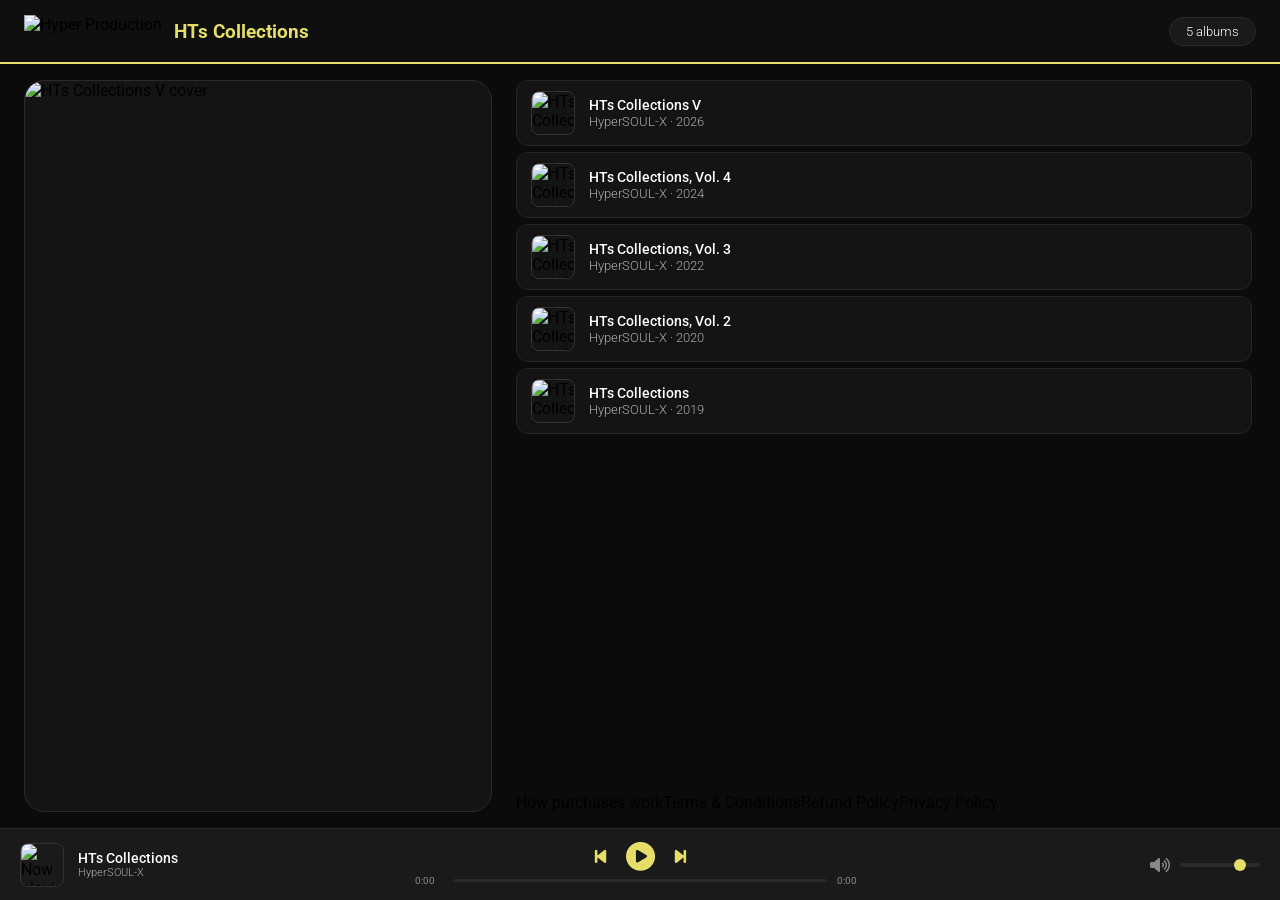
==== index.html @ 8c73937f "Add purchase and policy links below album list" ====
<!DOCTYPE html>
<html lang="en">
<head>
  <meta charset="UTF-8" />
  <meta name="viewport" content="width=device-width, initial-scale=1.0, maximum-scale=1.0, user-scalable=no, viewport-fit=cover" />

  <!-- ============================================================
       BASIC SEO
  ============================================================ -->
  <title>HTs Collections · Music Player by HyperSOUL-X</title>
  <meta name="description" content="Stream the HTs Collections albums. HyperSOUL-X · Afro House music. 5 albums, 65 tracks." />
  <meta name="keywords" content="HTs Collections, HyperSOUL-X, Afro House, music player, South African music" />
  <meta name="author" content="Hyper Production (SA)" />
  <link rel="canonical" href="https://htcoll.shop" />

  <!-- ============================================================
       FAVICON (from repo)
  ============================================================ -->
  <link rel="icon" type="image/png" sizes="512x512" href="/images/icon-512x512.png" />
  <link rel="icon" type="image/png" sizes="192x192" href="/images/icon-192x192.png" />
  <link rel="apple-touch-icon" href="/images/icon-192x192.png" />

  <!-- ============================================================
       OPEN GRAPH (Facebook, WhatsApp, etc.) - HTC5
  ============================================================ -->
  <meta property="og:title" content="HTs Collections Music Player" />
  <meta property="og:description" content="Stream HTs Collections by HyperSOUL-X. Afro House music." />
  <meta property="og:image" content="https://cdn.htcoll.shop/images/HTC5.jpg" />
  <meta property="og:image:width" content="1200" />
  <meta property="og:image:height" content="630" />
  <meta property="og:url" content="https://htcoll.shop" />
  <meta property="og:type" content="website" />
  <meta property="og:site_name" content="HTs Collections" />

  <!-- ============================================================
       TWITTER CARD - HTC5
  ============================================================ -->
  <meta name="twitter:card" content="summary_large_image" />
  <meta name="twitter:title" content="HTs Collections Music Player" />
  <meta name="twitter:description" content="Stream HTs Collections by HyperSOUL-X. Afro House music." />
  <meta name="twitter:image" content="https://cdn.htcoll.shop/images/HTC5.jpg" />

  <!-- ============================================================
       PWA MANIFEST
  ============================================================ -->
  <link rel="manifest" href="/manifest.json" />

  <!-- ============================================================
       THEME COLORS
  ============================================================ -->
  <meta name="theme-color" content="#0b0b0b" />
  <meta name="apple-mobile-web-app-capable" content="yes" />
  <meta name="apple-mobile-web-app-status-bar-style" content="black" />
  <meta name="apple-mobile-web-app-title" content="HTs Player" />

  <!-- ============================================================
       FONTS & STYLES
  ============================================================ -->
  <link rel="preconnect" href="https://fonts.googleapis.com" />
  <link rel="preconnect" href="https://fonts.gstatic.com" crossorigin />
  <link href="https://fonts.googleapis.com/css2?family=Roboto:wght@300;400;500;700;900&display=swap" rel="stylesheet" />
  <link rel="stylesheet" href="https://cdnjs.cloudflare.com/ajax/libs/font-awesome/6.0.0-beta3/css/all.min.css" />
  <link rel="stylesheet" href="style.css" />
</head>
<body>

  <!-- ============================================================
       HEADER
  ============================================================ -->
  <header>
    <div class="header-left">
      <img src="https://hyperproduction.co.za/logo/HPSA-gold.png" alt="Hyper Production" id="logo" />
      <span id="brandName">HTs Collections</span>
    </div>
    <button id="backBtn"><i class="fas fa-arrow-left"></i> Back</button>
    <span id="headerBadge">5 albums</span>
  </header>

  <!-- ============================================================
       MAIN CONTENT
  ============================================================ -->
  <main id="main">

    <!-- LEFT: ART SECTION -->
    <section class="art-section" id="artSection">
      <div class="art-wrap" id="artWrap">
        <img id="artImg" src="https://cdn.htcoll.shop/images/HTC5.jpg" alt="HTs Collections V cover" />
      </div>
      <div class="art-buy-container" id="artBuyContainer" style="display:none;">
        <button class="buy-btn" id="artBuyBtn"><i class="fas fa-shopping-cart"></i> Buy Now</button>
        <span class="buy-price" id="artBuyPrice">R150</span>
      </div>
    </section>

    <!-- RIGHT: LIST SECTION -->
    <section class="list-section" id="listSection">
      <div id="albumList"></div>
      <nav id="policyLinks" aria-label="Purchase information">
        <a href="/how-purchases-work" data-info-page="how-purchases-work">How purchases work</a>
        <a href="/terms" data-info-page="terms">Terms &amp; Conditions</a>
        <a href="/refund-policy" data-info-page="refund-policy">Refund Policy</a>
        <a href="/privacy-policy" data-info-page="privacy-policy">Privacy Policy</a>
      </nav>
      <article id="infoPage" aria-live="polite" style="display:none;"></article>
      <div id="tracklistWrap" style="display:none;">
        <div id="tracklistHeader">
          <span id="tlTitle">HTs Collections</span>
          <span id="tlArtist">HyperSOUL-X · 2019</span>
          <button class="buy-btn-small" id="tlBuyBtn" style="display:none;"><i class="fas fa-shopping-cart"></i> Buy</button>
        </div>
        <div id="tracklist"></div>
      </div>
    </section>

  </main>

  <!-- ============================================================
       PC FOOTER
  ============================================================ -->
  <footer id="pcFooter">
    <div class="footer-left">
      <img id="footerArt" src="https://cdn.htcoll.shop/images/HTC5.jpg" alt="Now playing" />
      <div class="footer-info">
        <div id="footerTitle">HTs Collections</div>
        <div id="footerArtist">HyperSOUL-X</div>
      </div>
    </div>
    <div class="footer-center">
      <div class="footer-controls">
        <i class="fas fa-step-backward" id="footerPrev"></i>
        <i class="fas fa-play-circle" id="footerPlay"></i>
        <i class="fas fa-step-forward" id="footerNext"></i>
      </div>
      <div class="footer-progress">
        <span id="footerCur">0:00</span>
        <div class="footer-progress-bar" id="footerProgress"><div class="footer-progress-fill" id="footerFill"></div></div>
        <span id="footerTot">0:00</span>
      </div>
    </div>
    <div class="footer-right">
      <i class="fas fa-volume-up" id="volumeIcon"></i>
      <input type="range" id="volumeSlider" min="0" max="1" step="0.01" value="0.8" />
    </div>
  </footer>

  <!-- ============================================================
       MOBILE FOOTER
  ============================================================ -->
  <div id="playerMobile">
    <div class="pm-left">
      <img id="pmArt" src="https://cdn.htcoll.shop/images/HTC5.jpg" alt="Now playing" />
      <div class="pm-info">
        <div id="pmTitle">HTs Collections</div>
        <div id="pmArtist">HyperSOUL-X</div>
      </div>
    </div>
    <div class="pm-controls">
      <i class="fas fa-play-circle" id="pmPlay"></i>
      <i class="fas fa-forward" id="pmNext"></i>
    </div>
    <div class="pm-expand" id="pmExpand"><i class="fas fa-chevron-up"></i></div>
  </div>

  <!-- ============================================================
       FULL PLAYER OVERLAY
  ============================================================ -->
  <div id="playerFull">
    <div class="pf-header"><i class="fas fa-chevron-down" id="pfClose"></i><span>Now Playing</span><i class="fas fa-ellipsis-h"></i></div>
    <img id="pfArt" src="https://cdn.htcoll.shop/images/HTC5.jpg" alt="Now playing" />
    <div class="pf-info"><div id="pfTitle">HTs Collections</div><div id="pfArtist">HyperSOUL-X</div></div>
    <div class="pf-bar"><span id="pfCur">0:00</span><div class="pf-progress" id="pfProgress"><div class="pf-fill" id="pfFill"></div></div><span id="pfTot">0:00</span></div>
    <div class="pf-btns">
      <i class="fas fa-step-backward" id="pfPrev"></i>
      <i class="fas fa-play-circle" id="pfPlay"></i>
      <i class="fas fa-step-forward" id="pfNext"></i>
    </div>
  </div>

  <!-- ============================================================
       SERVICE WORKER REGISTRATION
  ============================================================ -->
  <script>
  if ('serviceWorker' in navigator) {
    // One-shot cleanup of any previously-installed SW + caches.
    if (!localStorage.getItem('sw-cleaned-v7')) {
      navigator.serviceWorker.getRegistrations().then(regs => {
        regs.forEach(reg => reg.unregister());
      });
      if (window.caches) {
        caches.keys().then(names => names.forEach(n => caches.delete(n)));
      }
      localStorage.setItem('sw-cleaned-v7', '1');
      // Reload once so the fresh SW installs cleanly.
      location.reload();
    } else {
      window.addEventListener('load', () => {
        navigator.serviceWorker.register('/sw.js')
          .then(reg => console.log('✅ SW registered:', reg.scope))
          .catch(err => console.warn('⚠️ SW registration failed:', err));
      });
    }
  }
</script>
  <!-- ============================================================
       MAIN PLAYER SCRIPT
  ============================================================ -->
  <script src="player.js"></script>

</body>
</html>
---- style.css ----
*{margin:0;padding:0;box-sizing:border-box;font-family:'Roboto',-apple-system,sans-serif;-webkit-tap-highlight-color:transparent}
/* Prevent browser selection/tap flashes on player controls. */
button,.album-item,.track-item,.footer-controls i,.pm-controls i,.pm-expand,.pf-header i,.pf-btns i,.footer-progress-bar,.pf-progress,#volumeIcon{ -webkit-tap-highlight-color:transparent; user-select:none; -webkit-user-select:none; }
button:focus,button:focus-visible{outline:none;}
a{color:inherit;text-decoration:none}
html,body{height:100%;background:#0b0b0b;overflow:hidden}
body{display:flex;flex-direction:column;padding:0}

header{display:flex;justify-content:space-between;align-items:center;border-bottom:2px solid #e5de69;padding:14px 24px;flex-shrink:0;min-height:64px;background:#0f0f0f;z-index:10;position:sticky;top:0}
.header-left{display:flex;align-items:center;gap:12px}
#logo{height:32px;width:auto;object-fit:contain}
#brandName{color:#e5de69;font-size:1.2rem;font-weight:700}
#backBtn{background:none;border:none;color:#e5de69;font-size:.9rem;font-weight:600;cursor:pointer;padding:6px 14px;border-radius:20px;display:none}
#backBtn:hover{background:#1e1d12}
#backBtn i{margin-right:6px}
#headerBadge{color:#fff;font-size:.8rem;background:#1a1a1a;padding:6px 16px;border-radius:30px;border:1px solid #2a2a2a;font-weight:300}

main{display:flex;gap:24px;flex:1;min-height:0;padding:16px 24px;overflow:hidden}

/* LEFT: ART */
.art-section{flex:0 0 38%;display:flex;flex-direction:column;gap:12px;min-width:0;height:100%;overflow:hidden}
.art-wrap{position:relative;width:100%;height:100%;border-radius:20px;overflow:hidden;background:#141414;border:1px solid #2a2a2a;flex:1;min-height:0}
.art-wrap img{width:100%;height:100%;object-fit:contain}

.countdown-overlay{position:absolute;top:0;left:0;right:0;bottom:0;background:rgba(0,0,0,.8);display:flex;flex-direction:column;justify-content:center;align-items:center;text-align:center;padding:20px;backdrop-filter:blur(4px)}
.countdown-icon{color:#e5de69;font-size:2rem;margin-bottom:8px}
.countdown-badge{color:#e5de69;font-size:.8rem;font-weight:700;letter-spacing:2px;background:#1e1d12;padding:4px 20px;border-radius:40px;border:1px solid #e5de69;margin-bottom:10px}
.countdown-timer{display:flex;gap:12px;margin:8px 0}
.countdown-block{display:flex;flex-direction:column;align-items:center;min-width:50px}
.countdown-number{color:#fff;font-size:2rem;font-weight:700;line-height:1}
.countdown-label{color:#999;font-size:.55rem;text-transform:uppercase;letter-spacing:1px;margin-top:2px;font-weight:300}
.countdown-sub{color:#aaa;font-size:.85rem}
.countdown-overlay small{color:#888;font-size:.75rem}

/* BUY BUTTON */
.art-buy-container{display:flex;align-items:center;justify-content:center;gap:14px;padding:6px 0 0 0;flex-shrink:0}
.art-buy-container.hidden{display:none !important}
.art-buy-container .buy-btn{background:#e5de69;color:#0f0f0f;border:none;padding:8px 20px;border-radius:40px;font-size:.85rem;font-weight:700;cursor:pointer;display:flex;align-items:center;gap:10px}
.art-buy-container .buy-btn:hover{background:#f5ee79;transform:scale(1.02)}
.art-buy-container .buy-price{color:#e5de69;font-size:.9rem;font-weight:700}

/* RIGHT: LIST */
.list-section{flex:1;display:flex;flex-direction:column;min-width:0;overflow:hidden;height:100%}
#albumList{display:flex;flex-direction:column;gap:6px;overflow-y:auto;padding-right:4px;flex:1}
.album-item{display:flex;align-items:center;gap:14px;padding:10px 14px;background:#141414;border-radius:12px;border:1px solid #262626;cursor:pointer;transition:.2s;flex-shrink:0}
.album-item:hover{background:#1d1d1d;border-color:#e5de6960}
.album-item .ai-art{width:44px;height:44px;border-radius:8px;overflow:hidden;flex-shrink:0;border:1px solid #333}
.album-item .ai-art img{width:100%;height:100%;object-fit:cover}
.album-item .ai-info{flex:1;min-width:0}
.album-item .ai-info .ai-title{color:#fff;font-weight:500;font-size:.9rem;white-space:nowrap;overflow:hidden;text-overflow:ellipsis}
.album-item .ai-info .ai-artist{color:#aaa;font-size:.8rem;white-space:nowrap;overflow:hidden;text-overflow:ellipsis;font-weight:300}
.album-item .ai-badge{color:#e5de69;font-size:.7rem;font-weight:700;background:#1e1d12;padding:2px 10px;border-radius:12px;border:1px solid #e5de6940;flex-shrink:0}
.album-item .ai-cart{color:#e5de69;font-size:1rem;opacity:0;transition:.2s;cursor:pointer;flex-shrink:0}
.album-item:hover .ai-cart{opacity:.6}
.album-item .ai-cart:hover{opacity:1!important;transform:scale(1.1)}
.album-item .ai-play{color:#e5de69;font-size:1.2rem;opacity:0;transition:.2s}
.album-item:hover .ai-play{opacity:.5}

#tracklistWrap{display:none;flex-direction:column;flex:1;min-height:0;background:#141414;border-radius:12px;border:1px solid #262626;overflow:hidden}
#tracklistHeader{display:flex;align-items:center;gap:12px;padding:10px 16px;background:#1a1a1a;border-bottom:1px solid #262626;flex-shrink:0;flex-wrap:wrap}
#tlTitle{color:#fff;font-weight:500;font-size:.95rem}
#tlArtist{color:#aaa;font-size:.8rem;font-weight:300}
.buy-btn-small{background:#e5de69;color:#0f0f0f;border:none;padding:4px 14px;border-radius:30px;font-size:.7rem;font-weight:700;cursor:pointer;display:flex;align-items:center;gap:6px;margin-left:auto;flex-shrink:0}
.buy-btn-small.hidden{display:none !important}
.buy-btn-small:hover{background:#f5ee79;transform:scale(1.02)}
#tracklist{flex:1;overflow-y:auto;padding:4px 0}
.track-item{display:flex;align-items:center;gap:12px;padding:8px 14px;cursor:pointer;transition:.15s;border-bottom:1px solid #1a1a1a;flex-shrink:0}
.track-item:hover{background:#1d1d1d}
.track-item.active{background:#1a1910;border-left:3px solid #e5de69}
.track-item .ti-play{color:#e5de69;font-size:1rem;width:20px;text-align:center;flex-shrink:0}
.track-item .ti-info{flex:1;min-width:0}
.track-item .ti-info .ti-title{color:#fff;font-weight:500;font-size:.85rem;white-space:nowrap;overflow:hidden;text-overflow:ellipsis}
.track-item .ti-info .ti-artist{color:#aaa;font-size:.75rem;white-space:nowrap;overflow:hidden;text-overflow:ellipsis;font-weight:300}
.track-item.active .ti-info .ti-title{color:#e5de69}
.track-item .ti-dur{color:#666;font-size:.7rem;flex-shrink:0}
.track-item.locked{opacity:.5;cursor:default;pointer-events:none}

/* PC FOOTER */
#pcFooter{display:flex;align-items:center;justify-content:space-between;padding:10px 20px;background:#1a1a1a;border-top:1px solid #2a2a2a;flex-shrink:0;gap:16px;min-height:72px;position:sticky;bottom:0;z-index:10;width:100%;margin-top:auto}
.footer-left{display:flex;align-items:center;gap:14px;min-width:160px;flex:0 0 28%}
#footerArt{width:44px;height:44px;border-radius:8px;object-fit:cover;border:1px solid #333}
.footer-info{display:flex;flex-direction:column;min-width:0}
#footerTitle{color:#fff;font-size:.85rem;font-weight:500;white-space:nowrap;overflow:hidden;text-overflow:ellipsis}
#footerArtist{color:#aaa;font-size:.7rem;white-space:nowrap;overflow:hidden;text-overflow:ellipsis;font-weight:300}
.footer-center{flex:1;display:flex;flex-direction:column;align-items:center;gap:4px;min-width:0;padding:0 16px}
.footer-controls{display:flex;align-items:center;gap:20px;color:#e5de69}
.footer-controls i{font-size:1.1rem;cursor:pointer}
.footer-controls i:nth-child(2){font-size:1.8rem}
.footer-progress{display:flex;align-items:center;gap:10px;width:100%;max-width:450px}
#footerCur,#footerTot{color:#888;font-size:.6rem;min-width:28px}
.footer-progress-bar{flex:1;height:3px;background:#2a2a2a;border-radius:2px;overflow:hidden;cursor:pointer}
.footer-progress-fill{height:100%;background:#e5de69;border-radius:2px;width:0%}
.footer-right{flex:0 0 28%;display:flex;align-items:center;justify-content:flex-end;gap:10px;min-width:100px}
#volumeIcon{color:#888;font-size:1rem;cursor:pointer}
#volumeSlider{width:80px;height:4px;-webkit-appearance:none;background:#2a2a2a;border-radius:2px;outline:none;cursor:pointer}
#volumeSlider::-webkit-slider-thumb{-webkit-appearance:none;width:12px;height:12px;border-radius:50%;background:#e5de69;cursor:pointer}

/* MOBILE FOOTER - ALWAYS VISIBLE ON MOBILE */
#playerMobile{display:none;background:#1a1a1a;padding:10px 14px;border-top:1px solid #2a2a2a;align-items:center;justify-content:space-between;z-index:10;min-height:60px;gap:10px;flex-shrink:0;margin-top:auto;width:100%}
.pm-left{display:flex;align-items:center;gap:12px;flex:1;min-width:0}
.pm-left img{width:40px;height:40px;border-radius:8px;object-fit:cover;border:1px solid #333}
.pm-info{flex:1;min-width:0;height:40px;display:flex;flex-direction:column;justify-content:center;overflow:hidden}
#pmTitle{color:#fff;font-weight:500;font-size:.8rem;white-space:nowrap;overflow:hidden;text-overflow:ellipsis;width:100%}
#pmTitle.scroll{animation:scroll-title 12s linear infinite;width:fit-content;max-width:none;padding-right:30px}
#pmArtist{color:#aaa;font-size:.65rem;white-space:nowrap;overflow:hidden;text-overflow:ellipsis;width:100%;font-weight:300}
#pmArtist.scroll{animation:scroll-title 12s linear infinite;width:fit-content;max-width:none;padding-right:30px}
@keyframes scroll-title{0%{transform:translateX(0)}100%{transform:translateX(-50%)}}
.pm-controls{display:flex;align-items:center;gap:14px;color:#e5de69;flex-shrink:0}
.pm-controls i{font-size:1.4rem;cursor:pointer}
.pm-expand{color:#666;padding:0 4px;cursor:pointer;flex-shrink:0}

#playerFull{display:none;position:fixed;top:0;left:0;right:0;bottom:0;background:#0f0f0f;flex-direction:column;padding:20px 24px 30px;z-index:1000}
#playerFull.active{display:flex}
.pf-header{display:flex;justify-content:space-between;align-items:center;padding-bottom:16px;color:#fff;flex-shrink:0}
.pf-header i{font-size:1.4rem;cursor:pointer;color:#888}
.pf-header span{font-weight:500;color:#fff}
#playerFull img{width:100%;max-width:320px;aspect-ratio:1;margin:0 auto 16px;border-radius:20px;object-fit:cover;border:1px solid #2a2a2a}
.pf-info{text-align:center;margin-bottom:12px;flex-shrink:0}
#pfTitle{color:#fff;font-size:1rem;font-weight:500}
#pfArtist{color:#aaa;font-size:.8rem;font-weight:300}
.pf-bar{display:flex;align-items:center;gap:12px;margin-bottom:16px;flex-shrink:0}
.pf-bar span{color:#888;font-size:.65rem;min-width:32px}
.pf-progress{flex:1;height:4px;background:#2a2a2a;border-radius:2px;overflow:hidden;cursor:pointer}
.pf-fill{height:100%;background:#e5de69;border-radius:2px;width:0%}
.pf-btns{display:flex;justify-content:center;align-items:center;gap:28px;color:#e5de69;flex-shrink:0}
.pf-btns i{font-size:1.8rem;cursor:pointer}
.pf-btns i:first-child,.pf-btns i:last-child{font-size:1.2rem;opacity:.7}
.pf-btns i:nth-child(2){font-size:2.8rem}

#albumList::-webkit-scrollbar,#tracklist::-webkit-scrollbar{width:3px}
#albumList::-webkit-scrollbar-track,#tracklist::-webkit-scrollbar-track{background:#1a1a1a}
#albumList::-webkit-scrollbar-thumb,#tracklist::-webkit-scrollbar-thumb{background:#e5de69;border-radius:10px}

/* ============================================================
   RESPONSIVE
   ============================================================ */
@media(max-width:860px){
  body{padding:0}
  header{padding:10px 16px;min-height:56px}
  #logo{height:24px}
  #brandName{font-size:1rem}
  #headerBadge{font-size:.65rem;padding:4px 10px}
  #backBtn{font-size:.8rem;padding:4px 10px}
  main{flex-direction:column;padding:12px 16px;gap:12px;overflow:hidden;flex:1;height:auto;min-height:0}
  .art-section{flex:0 0 auto;width:100%;max-width:280px;margin:0 auto;height:auto}
  .art-wrap{height:280px;border-radius:16px}
  .countdown-number{font-size:1.6rem;min-width:36px}
  .countdown-block{min-width:38px}
  .countdown-timer{gap:6px}
  .countdown-badge{font-size:.7rem;padding:3px 14px}
  .art-buy-container{padding:6px 0}
  .buy-btn{padding:8px 18px;font-size:.85rem}
  .buy-price{font-size:.85rem}
  .list-section{flex:1;min-height:0;height:auto}
  #albumList{flex:1;gap:4px;min-height:0}
  .album-item{padding:6px 10px}
  .album-item .ai-art{width:32px;height:32px}
  .album-item .ai-info .ai-title{font-size:.75rem}
  .album-item .ai-info .ai-artist{font-size:.65rem}
  #tracklistWrap{flex:1;min-height:0}
  #tracklistHeader{padding:6px 10px}
  #tlTitle{font-size:.8rem}
  #tlArtist{font-size:.65rem}
  .buy-btn-small{padding:3px 10px;font-size:.6rem}
  .track-item{padding:5px 10px}
  .track-item .ti-info .ti-title{font-size:.75rem}
  .track-item .ti-info .ti-artist{font-size:.65rem}
  /* PC FOOTER HIDDEN */
  #pcFooter{display:none !important}
  /* MOBILE FOOTER VISIBLE */
  #playerMobile{display:flex !important;position:sticky;bottom:0;margin-top:auto;padding-bottom:env(safe-area-inset-bottom,10px)}
  #pmTitle{font-size:.75rem}
  #pmArtist{font-size:.6rem}
  .pm-controls i{font-size:1.2rem}
}

@media(max-width:480px){
  header{padding:8px 12px;min-height:48px}
  #logo{height:20px}
  #brandName{font-size:.85rem}
  #headerBadge{font-size:.55rem;padding:3px 8px}
  #backBtn{font-size:.7rem;padding:3px 8px}
  main{padding:8px 12px;gap:8px}
  .art-section{max-width:220px}
  .art-wrap{height:220px}
  .countdown-number{font-size:1.2rem;min-width:28px}
  .countdown-block{min-width:30px}
  .countdown-timer{gap:4px}
  .buy-btn{padding:6px 14px;font-size:.75rem}
  .buy-price{font-size:.75rem}
  .album-item .ai-art{width:28px;height:28px}
  .album-item .ai-info .ai-title{font-size:.7rem}
  .track-item .ti-info .ti-title{font-size:.7rem}
  .track-item .ti-info .ti-artist{font-size:.6rem}
  #playerMobile{padding:6px 10px;min-height:50px}
  .pm-left img{width:32px;height:32px}
  #pmTitle{font-size:.7rem}
  #pmArtist{font-size:.55rem}
  .pm-controls i{font-size:1.1rem}
}
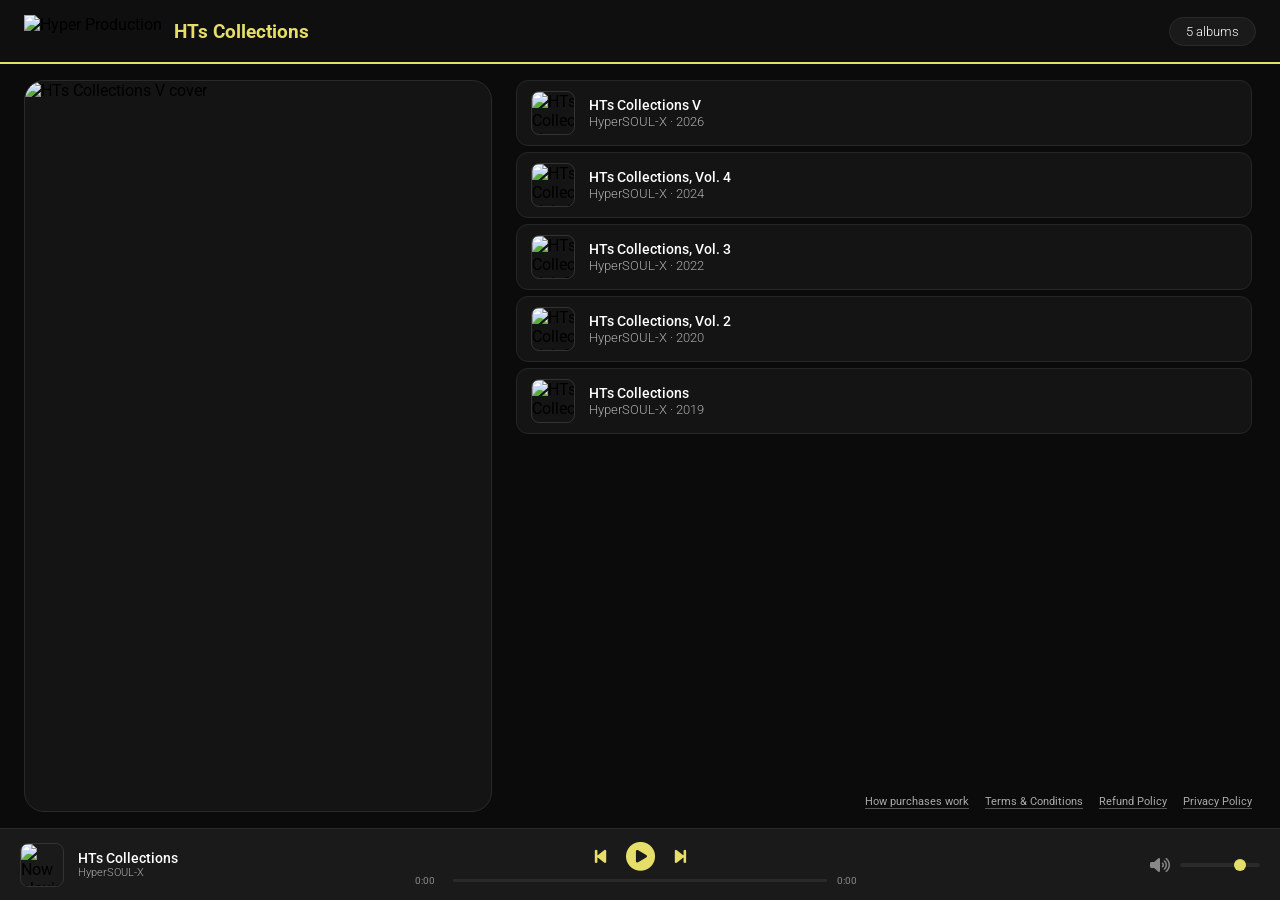
==== commit 7cb821cc: "Bump one-time service worker cleanup marker to v8" ====
--- a/index.html
+++ b/index.html
@@ -182,14 +182,14 @@
   <script>
   if ('serviceWorker' in navigator) {
     // One-shot cleanup of any previously-installed SW + caches.
-    if (!localStorage.getItem('sw-cleaned-v7')) {
+    if (!localStorage.getItem('sw-cleaned-v8')) {
       navigator.serviceWorker.getRegistrations().then(regs => {
         regs.forEach(reg => reg.unregister());
       });
       if (window.caches) {
         caches.keys().then(names => names.forEach(n => caches.delete(n)));
       }
-      localStorage.setItem('sw-cleaned-v7', '1');
+      localStorage.setItem('sw-cleaned-v8', '1');
       // Reload once so the fresh SW installs cleanly.
       location.reload();
     } else {
--- a/style.css
+++ b/style.css
@@ -198,3 +198,25 @@
   #pmArtist{font-size:.55rem}
   .pm-controls i{font-size:1.1rem}
 }
+
+/* In-player information links and simple policy pages */
+#policyLinks{display:flex;align-items:center;justify-content:flex-end;flex-wrap:wrap;gap:8px 16px;padding:10px 4px 4px;flex-shrink:0}
+#policyLinks a{color:#aaa;font-size:.7rem;text-decoration:underline;text-decoration-color:#555;text-underline-offset:3px;white-space:nowrap}
+#policyLinks a:hover{color:#e5de69;text-decoration-color:#e5de69}
+#infoPage{flex:1;min-height:0;overflow-y:auto;background:#141414;border:1px solid #262626;border-radius:12px;padding:24px;color:#ddd}
+#infoPage h1{color:#e5de69;font-size:1.25rem;font-weight:700;margin-bottom:18px}
+#infoPage .info-copy{max-width:760px;font-size:.9rem;line-height:1.7}
+#infoPage .info-copy p{margin:0 0 14px}
+#infoPage .info-copy h3{color:#fff;font-size:.95rem;margin:18px 0 6px}
+#infoPage .info-copy ol,#infoPage .info-copy ul{padding-left:22px;margin:0 0 16px}
+#infoPage .info-copy li{padding-left:4px;margin-bottom:7px}
+body.info-mode main{display:block}
+body.info-mode #listSection{height:100%;width:100%;min-width:0}
+body.info-mode #infoPage{height:100%}
+@media(max-width:860px){
+ #policyLinks{justify-content:center;gap:8px 14px;padding:10px 2px 12px}
+ #policyLinks a{font-size:.68rem}
+ #infoPage{padding:18px 16px}
+ #infoPage h1{font-size:1.1rem}
+ #infoPage .info-copy{font-size:.82rem;line-height:1.65}
+}
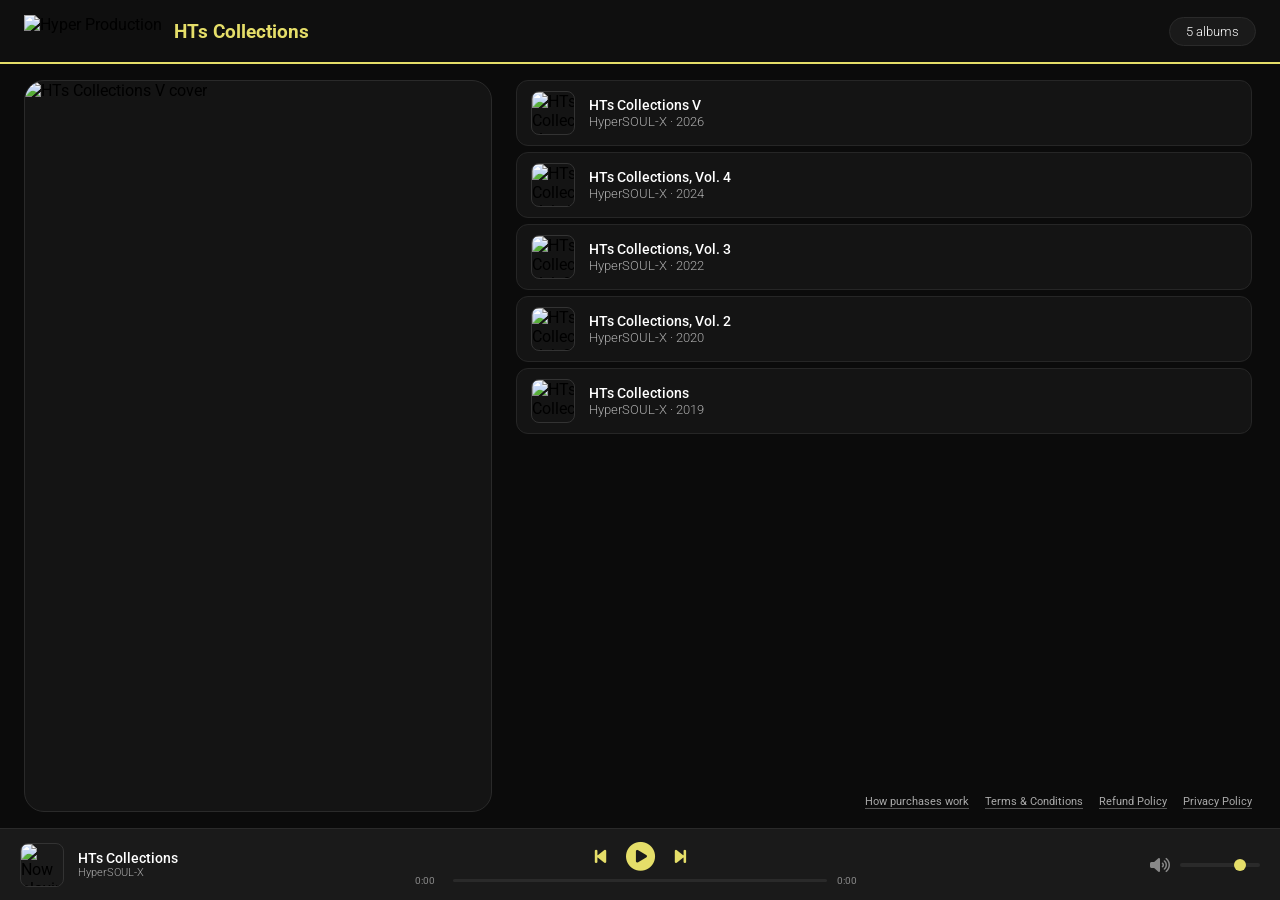
==== commit b2cd0b7c: "Bump one-time service worker cleanup marker to v9" ====
--- a/index.html
+++ b/index.html
@@ -182,14 +182,14 @@
   <script>
   if ('serviceWorker' in navigator) {
     // One-shot cleanup of any previously-installed SW + caches.
-    if (!localStorage.getItem('sw-cleaned-v8')) {
+    if (!localStorage.getItem('sw-cleaned-v9')) {
       navigator.serviceWorker.getRegistrations().then(regs => {
         regs.forEach(reg => reg.unregister());
       });
       if (window.caches) {
         caches.keys().then(names => names.forEach(n => caches.delete(n)));
       }
-      localStorage.setItem('sw-cleaned-v8', '1');
+      localStorage.setItem('sw-cleaned-v9', '1');
       // Reload once so the fresh SW installs cleanly.
       location.reload();
     } else {
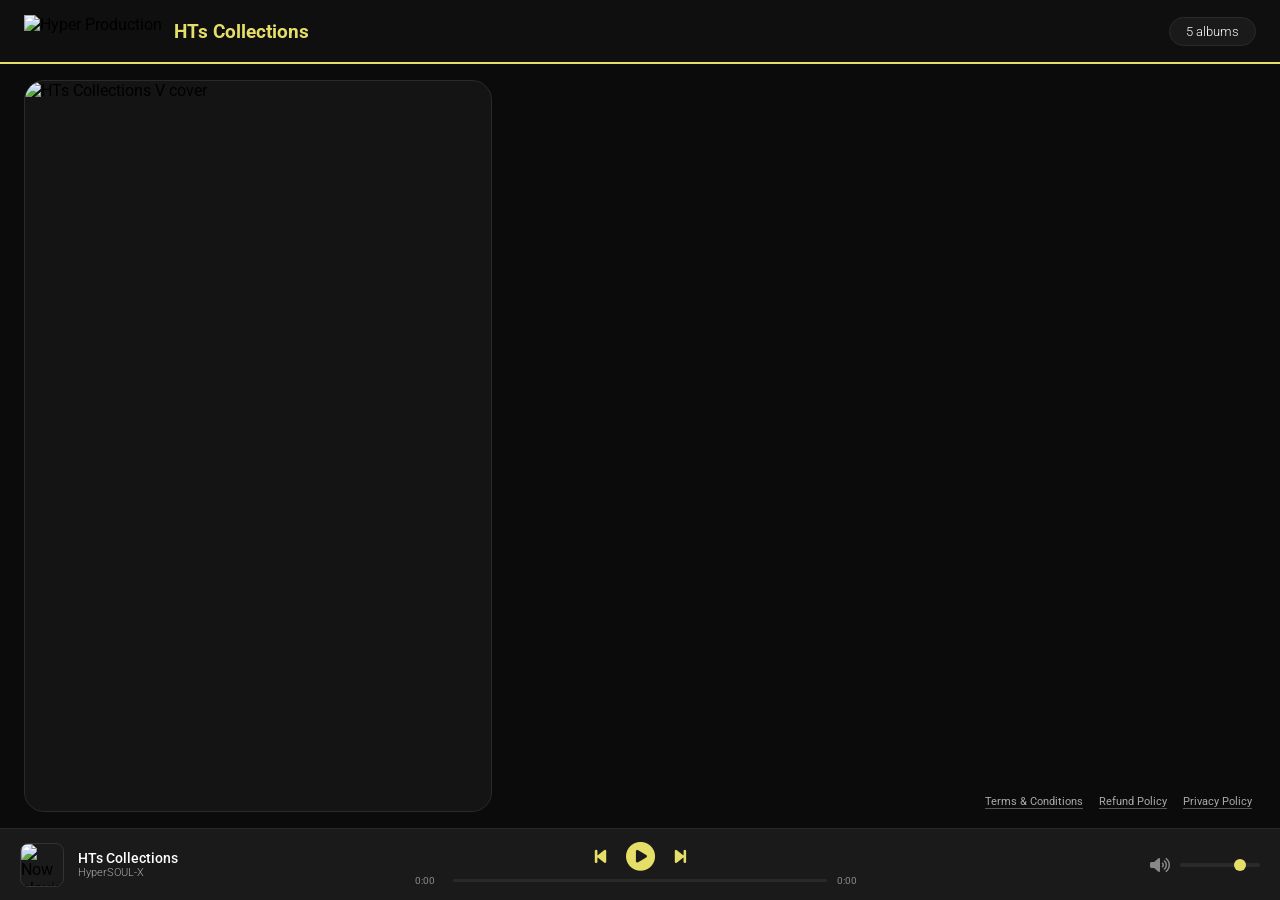
==== commit b19d2f8e: "Keep only three policy links on main page" ====
--- a/index.html
+++ b/index.html
@@ -96,10 +96,9 @@
     <section class="list-section" id="listSection">
       <div id="albumList"></div>
       <nav id="policyLinks" aria-label="Purchase information">
-        <a href="/how-purchases-work" data-info-page="how-purchases-work">How purchases work</a>
-        <a href="/terms" data-info-page="terms">Terms &amp; Conditions</a>
-        <a href="/refund-policy" data-info-page="refund-policy">Refund Policy</a>
-        <a href="/privacy-policy" data-info-page="privacy-policy">Privacy Policy</a>
+        <a href="/terms">Terms &amp; Conditions</a>
+        <a href="/refund-policy">Refund Policy</a>
+        <a href="/privacy-policy">Privacy Policy</a>
       </nav>
       <article id="infoPage" aria-live="polite" style="display:none;"></article>
       <div id="tracklistWrap" style="display:none;">
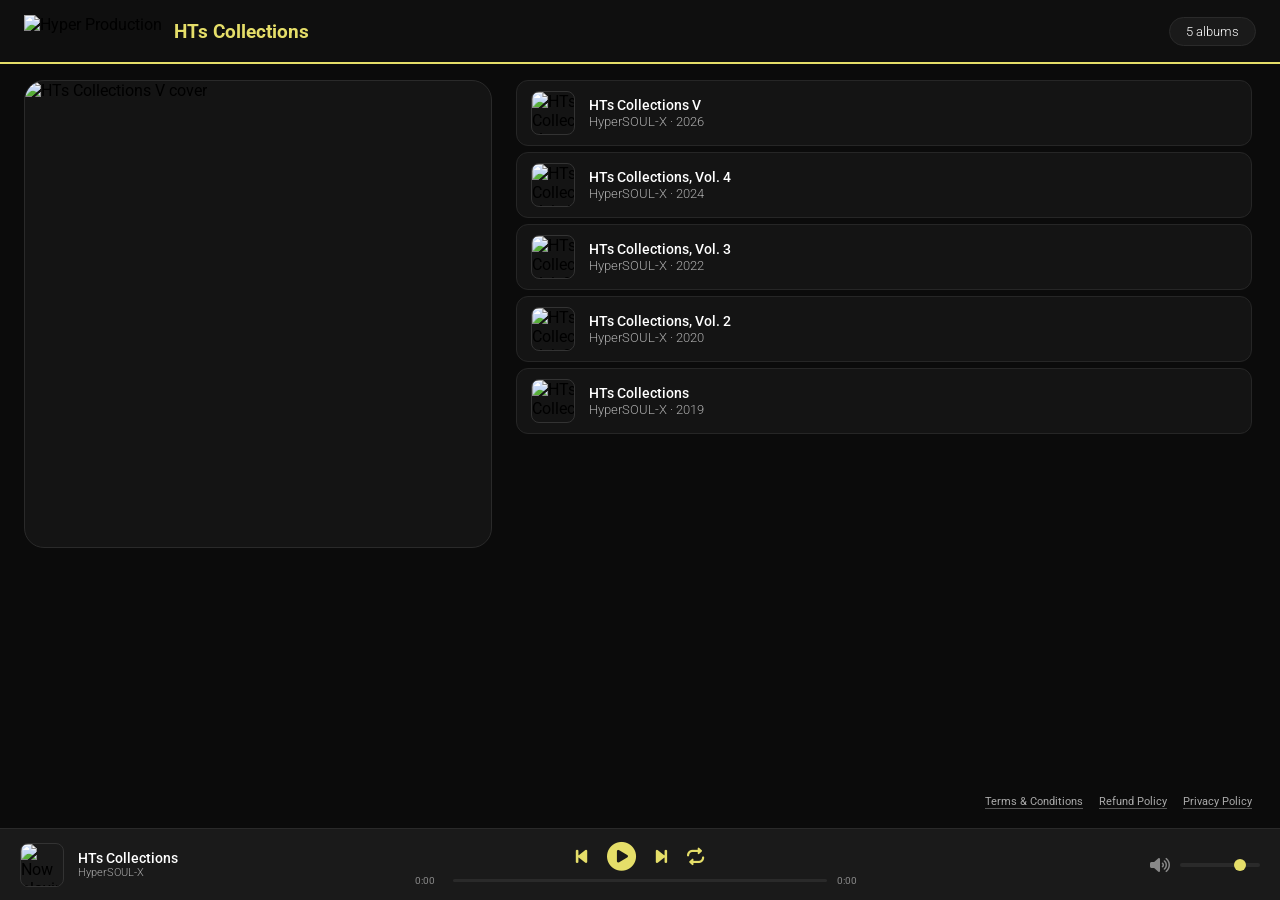
==== commit 488414e3: "Add repeat controls to player UI" ====
--- a/index.html
+++ b/index.html
@@ -129,6 +129,7 @@
         <i class="fas fa-step-backward" id="footerPrev"></i>
         <i class="fas fa-play-circle" id="footerPlay"></i>
         <i class="fas fa-step-forward" id="footerNext"></i>
+        <i class="fas fa-repeat" id="footerRepeat" role="button" tabindex="0" aria-label="Repeat track off" title="Repeat track off"></i>
       </div>
       <div class="footer-progress">
         <span id="footerCur">0:00</span>
@@ -172,6 +173,7 @@
       <i class="fas fa-step-backward" id="pfPrev"></i>
       <i class="fas fa-play-circle" id="pfPlay"></i>
       <i class="fas fa-step-forward" id="pfNext"></i>
+      <i class="fas fa-repeat" id="pfRepeat" role="button" tabindex="0" aria-label="Repeat track off" title="Repeat track off"></i>
     </div>
   </div>
 
--- a/style.css
+++ b/style.css
@@ -18,8 +18,8 @@
 main{display:flex;gap:24px;flex:1;min-height:0;padding:16px 24px;overflow:hidden}
 
 /* LEFT: ART */
-.art-section{flex:0 0 38%;display:flex;flex-direction:column;gap:12px;min-width:0;height:100%;overflow:hidden}
-.art-wrap{position:relative;width:100%;height:100%;border-radius:20px;overflow:hidden;background:#141414;border:1px solid #2a2a2a;flex:1;min-height:0}
+.art-section{flex:0 0 38%;display:flex;flex-direction:column;gap:12px;min-width:0;height:auto;align-self:flex-start;overflow:visible}
+.art-wrap{position:relative;width:100%;height:auto;aspect-ratio:1 / 1;border-radius:20px;overflow:hidden;background:#141414;border:1px solid #2a2a2a;flex:0 0 auto;min-height:0}
 .art-wrap img{width:100%;height:100%;object-fit:contain}
 
 .countdown-overlay{position:absolute;top:0;left:0;right:0;bottom:0;background:rgba(0,0,0,.8);display:flex;flex-direction:column;justify-content:center;align-items:center;text-align:center;padding:20px;backdrop-filter:blur(4px)}
@@ -109,8 +109,12 @@
 .pm-controls i{font-size:1.4rem;cursor:pointer}
 .pm-expand{color:#666;padding:0 4px;cursor:pointer;flex-shrink:0}
 
-#playerFull{display:none;position:fixed;top:0;left:0;right:0;bottom:0;background:#0f0f0f;flex-direction:column;padding:20px 24px 30px;z-index:1000}
-#playerFull.active{display:flex}
+#playerFull{display:flex;position:fixed;top:0;left:0;right:0;bottom:0;background:#0f0f0f;flex-direction:column;padding:20px 24px 30px;z-index:1000;visibility:hidden;opacity:0;pointer-events:none;transform:translateY(100%);transition:transform .32s cubic-bezier(.2,.75,.25,1),opacity .24s ease,visibility .32s;will-change:transform;touch-action:none;}
+#playerFull.active{visibility:visible;opacity:1;pointer-events:auto;transform:translateY(0)}
+#playerFull.dragging{transition:none!important;user-select:none;-webkit-user-select:none}
+#playerMobile{touch-action:pan-x;}
+#playerFull .pf-header{touch-action:pan-y}
+@media(prefers-reduced-motion:reduce){#playerFull{transition:none}}
 .pf-header{display:flex;justify-content:space-between;align-items:center;padding-bottom:16px;color:#fff;flex-shrink:0}
 .pf-header i{font-size:1.4rem;cursor:pointer;color:#888}
 .pf-header span{font-weight:500;color:#fff}
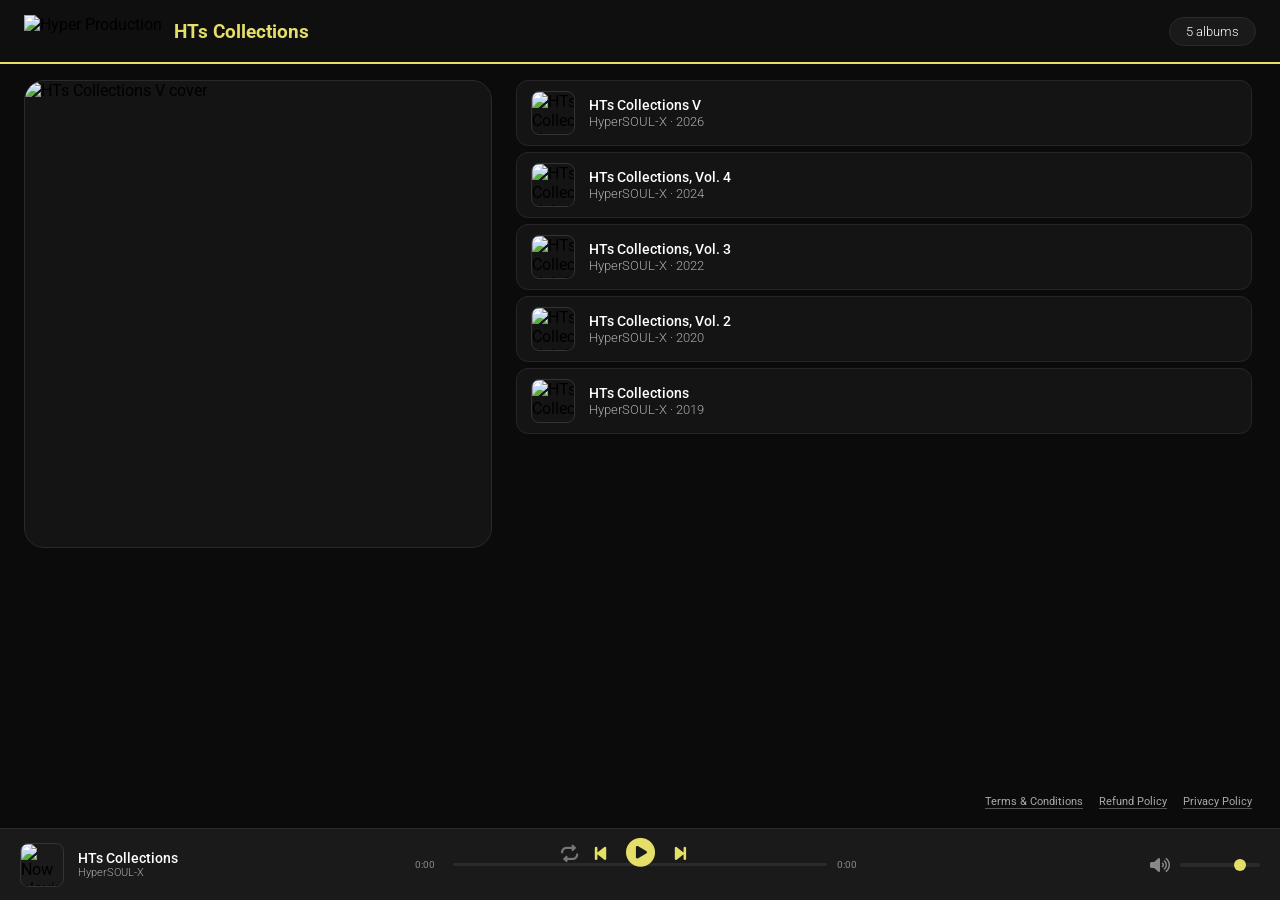
==== commit cd7d64f1: "Add repeat control to mobile mini player" ====
--- a/index.html
+++ b/index.html
@@ -155,6 +155,7 @@
       </div>
     </div>
     <div class="pm-controls">
+      <i class="fas fa-repeat" id="pmRepeat" role="button" tabindex="0" aria-label="Repeat track off" title="Repeat track off"></i>
       <i class="fas fa-play-circle" id="pmPlay"></i>
       <i class="fas fa-forward" id="pmNext"></i>
     </div>
--- a/style.css
+++ b/style.css
@@ -83,7 +83,7 @@
 #footerTitle{color:#fff;font-size:.85rem;font-weight:500;white-space:nowrap;overflow:hidden;text-overflow:ellipsis}
 #footerArtist{color:#aaa;font-size:.7rem;white-space:nowrap;overflow:hidden;text-overflow:ellipsis;font-weight:300}
 .footer-center{flex:1;display:flex;flex-direction:column;align-items:center;gap:4px;min-width:0;padding:0 16px}
-.footer-controls{display:flex;align-items:center;gap:20px;color:#e5de69}
+.footer-controls{display:flex;align-items:center;gap:20px;color:#e5de69;position:absolute;left:50%;transform:translateX(-50%);top:10px;z-index:2}
 .footer-controls i{font-size:1.1rem;cursor:pointer}
 .footer-controls i:nth-child(2){font-size:1.8rem}
 .footer-progress{display:flex;align-items:center;gap:10px;width:100%;max-width:450px}
@@ -126,7 +126,7 @@
 .pf-bar span{color:#888;font-size:.65rem;min-width:32px}
 .pf-progress{flex:1;height:4px;background:#2a2a2a;border-radius:2px;overflow:hidden;cursor:pointer}
 .pf-fill{height:100%;background:#e5de69;border-radius:2px;width:0%}
-.pf-btns{display:flex;justify-content:center;align-items:center;gap:28px;color:#e5de69;flex-shrink:0}
+.pf-btns{display:flex;justify-content:center;align-items:center;gap:28px;color:#e5de69;flex-shrink:0;position:relative}
 .pf-btns i{font-size:1.8rem;cursor:pointer}
 .pf-btns i:first-child,.pf-btns i:last-child{font-size:1.2rem;opacity:.7}
 .pf-btns i:nth-child(2){font-size:2.8rem}
@@ -224,3 +224,9 @@
  #infoPage h1{font-size:1.1rem}
  #infoPage .info-copy{font-size:.82rem;line-height:1.65}
 }
+
+
+/* Repeat-track toggle */
+#footerRepeat,#pfRepeat { color:#777; cursor:pointer; transition:color .15s ease; position:absolute; left:-34px; }
+#footerRepeat.repeat-active,#pfRepeat.repeat-active { color:#e5de69; }
+#pfRepeat { font-size:1.15rem; left:-42px; }
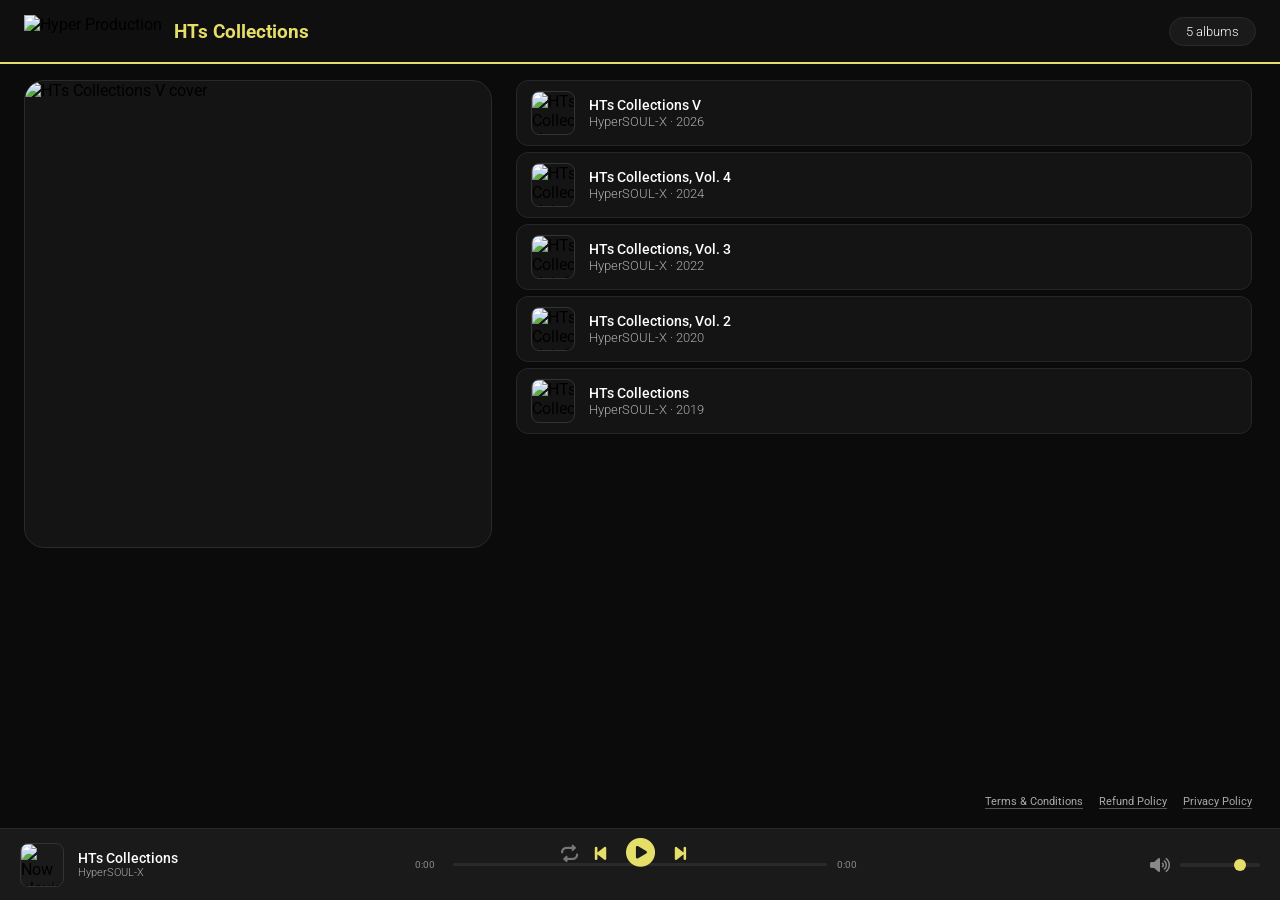
==== commit 78902590: "Remove repeat from mobile mini-player" ====
--- a/index.html
+++ b/index.html
@@ -155,7 +155,6 @@
       </div>
     </div>
     <div class="pm-controls">
-      <i class="fas fa-repeat" id="pmRepeat" role="button" tabindex="0" aria-label="Repeat track off" title="Repeat track off"></i>
       <i class="fas fa-play-circle" id="pmPlay"></i>
       <i class="fas fa-forward" id="pmNext"></i>
     </div>
--- a/style.css
+++ b/style.css
@@ -107,6 +107,8 @@
 @keyframes scroll-title{0%{transform:translateX(0)}100%{transform:translateX(-50%)}}
 .pm-controls{display:flex;align-items:center;gap:14px;color:#e5de69;flex-shrink:0}
 .pm-controls i{font-size:1.4rem;cursor:pointer}
+#pmRepeat{font-size:1rem;color:#777;transition:color .15s ease}
+#pmRepeat.repeat-active{color:#e5de69}
 .pm-expand{color:#666;padding:0 4px;cursor:pointer;flex-shrink:0}
 
 #playerFull{display:flex;position:fixed;top:0;left:0;right:0;bottom:0;background:#0f0f0f;flex-direction:column;padding:20px 24px 30px;z-index:1000;visibility:hidden;opacity:0;pointer-events:none;transform:translateY(100%);transition:transform .32s cubic-bezier(.2,.75,.25,1),opacity .24s ease,visibility .32s;will-change:transform;touch-action:none;}
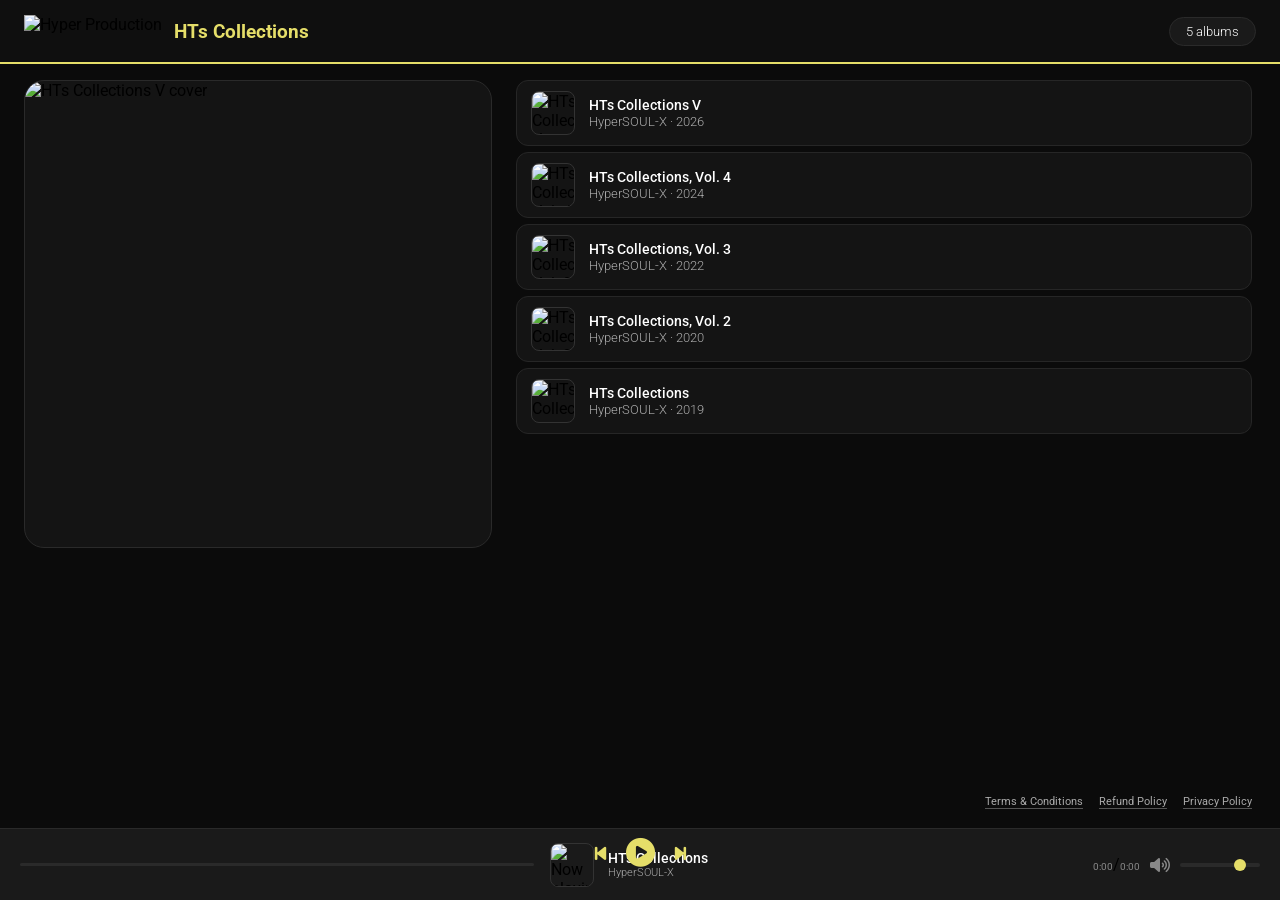
==== commit 3c98b685: "Restructure PC player footer controls" ====
--- a/index.html
+++ b/index.html
@@ -117,6 +117,9 @@
        PC FOOTER
   ============================================================ -->
   <footer id="pcFooter">
+    <div class="footer-progress-bar" id="footerProgress" aria-label="Track progress">
+      <div class="footer-progress-fill" id="footerFill"><span class="footer-progress-thumb"></span></div>
+    </div>
     <div class="footer-left">
       <img id="footerArt" src="https://cdn.htcoll.shop/images/HTC5.jpg" alt="Now playing" />
       <div class="footer-info">
@@ -124,20 +127,14 @@
         <div id="footerArtist">HyperSOUL-X</div>
       </div>
     </div>
-    <div class="footer-center">
-      <div class="footer-controls">
-        <i class="fas fa-step-backward" id="footerPrev"></i>
-        <i class="fas fa-play-circle" id="footerPlay"></i>
-        <i class="fas fa-step-forward" id="footerNext"></i>
-        <i class="fas fa-repeat" id="footerRepeat" role="button" tabindex="0" aria-label="Repeat track off" title="Repeat track off"></i>
-      </div>
-      <div class="footer-progress">
-        <span id="footerCur">0:00</span>
-        <div class="footer-progress-bar" id="footerProgress"><div class="footer-progress-fill" id="footerFill"></div></div>
-        <span id="footerTot">0:00</span>
-      </div>
+    <div class="footer-controls" aria-label="Playback controls">
+      <i class="fas fa-step-backward" id="footerPrev" role="button" tabindex="0" aria-label="Previous track"></i>
+      <i class="fas fa-play-circle" id="footerPlay" role="button" tabindex="0" aria-label="Play or pause"></i>
+      <i class="fas fa-step-forward" id="footerNext" role="button" tabindex="0" aria-label="Next track"></i>
     </div>
     <div class="footer-right">
+      <div class="footer-time"><span id="footerCur">0:00</span><span class="footer-time-separator">/</span><span id="footerTot">0:00</span></div>
+      <i class="fas fa-repeat" id="footerRepeat" role="button" tabindex="0" aria-label="Repeat track off" title="Repeat track off"></i>
       <i class="fas fa-volume-up" id="volumeIcon"></i>
       <input type="range" id="volumeSlider" min="0" max="1" step="0.01" value="0.8" />
     </div>
--- a/style.css
+++ b/style.css
@@ -107,8 +107,6 @@
 @keyframes scroll-title{0%{transform:translateX(0)}100%{transform:translateX(-50%)}}
 .pm-controls{display:flex;align-items:center;gap:14px;color:#e5de69;flex-shrink:0}
 .pm-controls i{font-size:1.4rem;cursor:pointer}
-#pmRepeat{font-size:1rem;color:#777;transition:color .15s ease}
-#pmRepeat.repeat-active{color:#e5de69}
 .pm-expand{color:#666;padding:0 4px;cursor:pointer;flex-shrink:0}
 
 #playerFull{display:flex;position:fixed;top:0;left:0;right:0;bottom:0;background:#0f0f0f;flex-direction:column;padding:20px 24px 30px;z-index:1000;visibility:hidden;opacity:0;pointer-events:none;transform:translateY(100%);transition:transform .32s cubic-bezier(.2,.75,.25,1),opacity .24s ease,visibility .32s;will-change:transform;touch-action:none;}
@@ -128,10 +126,12 @@
 .pf-bar span{color:#888;font-size:.65rem;min-width:32px}
 .pf-progress{flex:1;height:4px;background:#2a2a2a;border-radius:2px;overflow:hidden;cursor:pointer}
 .pf-fill{height:100%;background:#e5de69;border-radius:2px;width:0%}
-.pf-btns{display:flex;justify-content:center;align-items:center;gap:28px;color:#e5de69;flex-shrink:0;position:relative}
-.pf-btns i{font-size:1.8rem;cursor:pointer}
-.pf-btns i:first-child,.pf-btns i:last-child{font-size:1.2rem;opacity:.7}
-.pf-btns i:nth-child(2){font-size:2.8rem}
+.pf-btns{height:52px;display:block;flex-shrink:0;position:relative;color:#e5de69}
+.pf-btns i{position:absolute;top:50%;left:50%;font-size:1.2rem;line-height:1;transform:translate(-50%,-50%);cursor:pointer}
+#pfPrev{left:calc(50% - 64px);opacity:.7}
+#pfPlay{left:50%;font-size:2.8rem}
+#pfNext{left:calc(50% + 64px);opacity:.7}
+#pfRepeat{left:calc(50% + 128px);font-size:1.15rem}
 
 #albumList::-webkit-scrollbar,#tracklist::-webkit-scrollbar{width:3px}
 #albumList::-webkit-scrollbar-track,#tracklist::-webkit-scrollbar-track{background:#1a1a1a}
@@ -229,6 +229,7 @@
 
 
 /* Repeat-track toggle */
-#footerRepeat,#pfRepeat { color:#777; cursor:pointer; transition:color .15s ease; position:absolute; left:-34px; }
+#footerRepeat { color:#777; cursor:pointer; transition:color .15s ease; position:absolute; left:-34px; }
+#pfRepeat { color:#777; cursor:pointer; transition:color .15s ease; }
 #footerRepeat.repeat-active,#pfRepeat.repeat-active { color:#e5de69; }
-#pfRepeat { font-size:1.15rem; left:-42px; }
+
